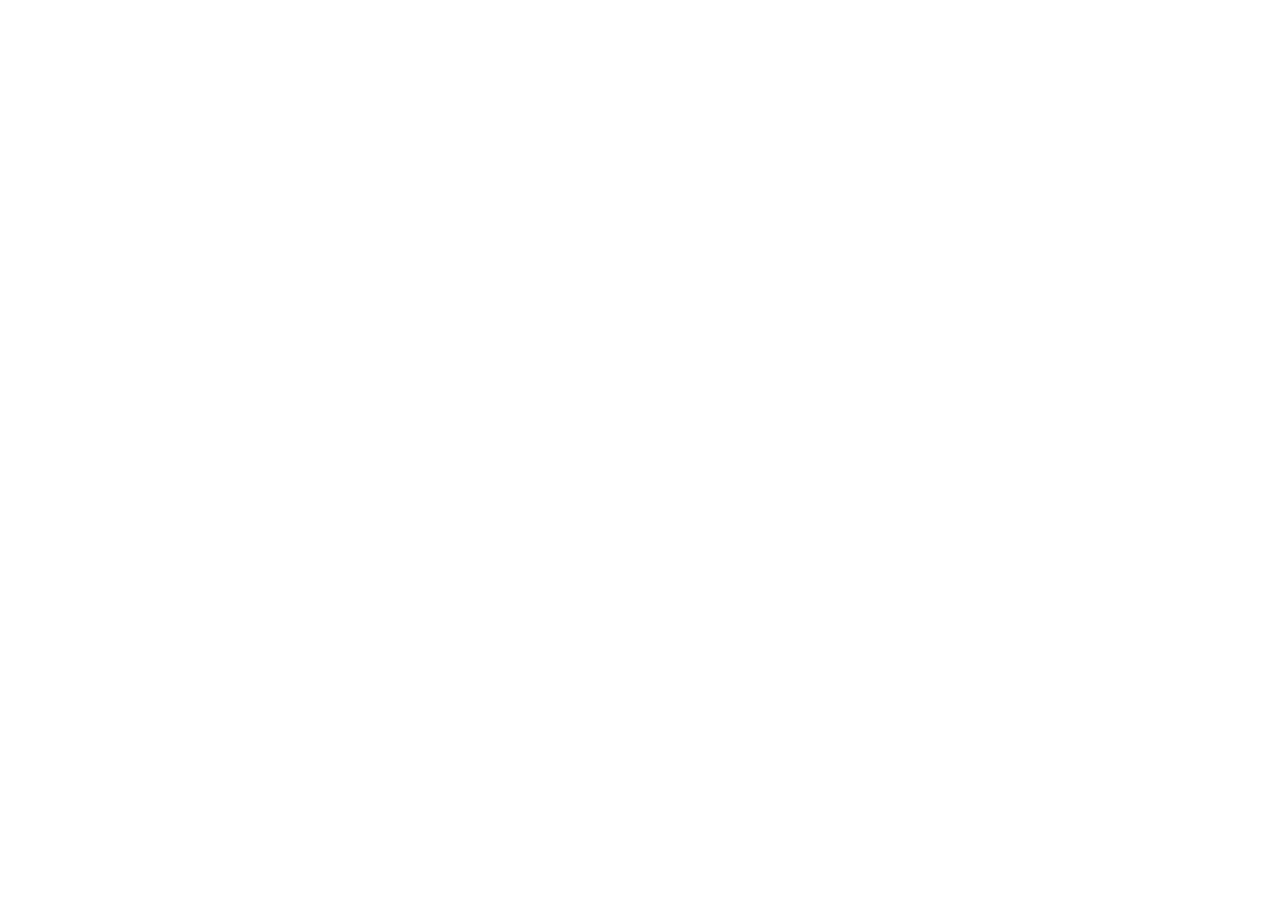
==== index.html @ b5770077 "Add files via upload" ====
<!DOCTYPE html>
<html lang="pt-BR">
<head>
  <meta charset="UTF-8" />
  <meta name="viewport" content="width=device-width, initial-scale=1.0" />
  <meta name="description" content="Apoie o trabalho open source do Maurílio via PIX ou GitHub Sponsors." />
  <title>Apoie o Maurílio</title>

  <!-- QRCode.js via CDN -->
  <script src="https://cdnjs.cloudflare.com/ajax/libs/qrcodejs/1.0.0/qrcode.min.js"></script>

  <!-- CSS (index une todos os arquivos) -->
  <link rel="stylesheet" href="./css/index.css" />
</head>
<body>

  <div class="container">
    <!-- Slots para os componentes carregados via JS -->
    <div id="slot-header"></div>
    <div id="slot-pix"></div>
    <div id="slot-github"></div>
    <div id="slot-footer"></div>
  </div>

  <!-- Entry point (ES Modules) -->
  <script type="module" src="./src/main.js"></script>

</body>
</html>
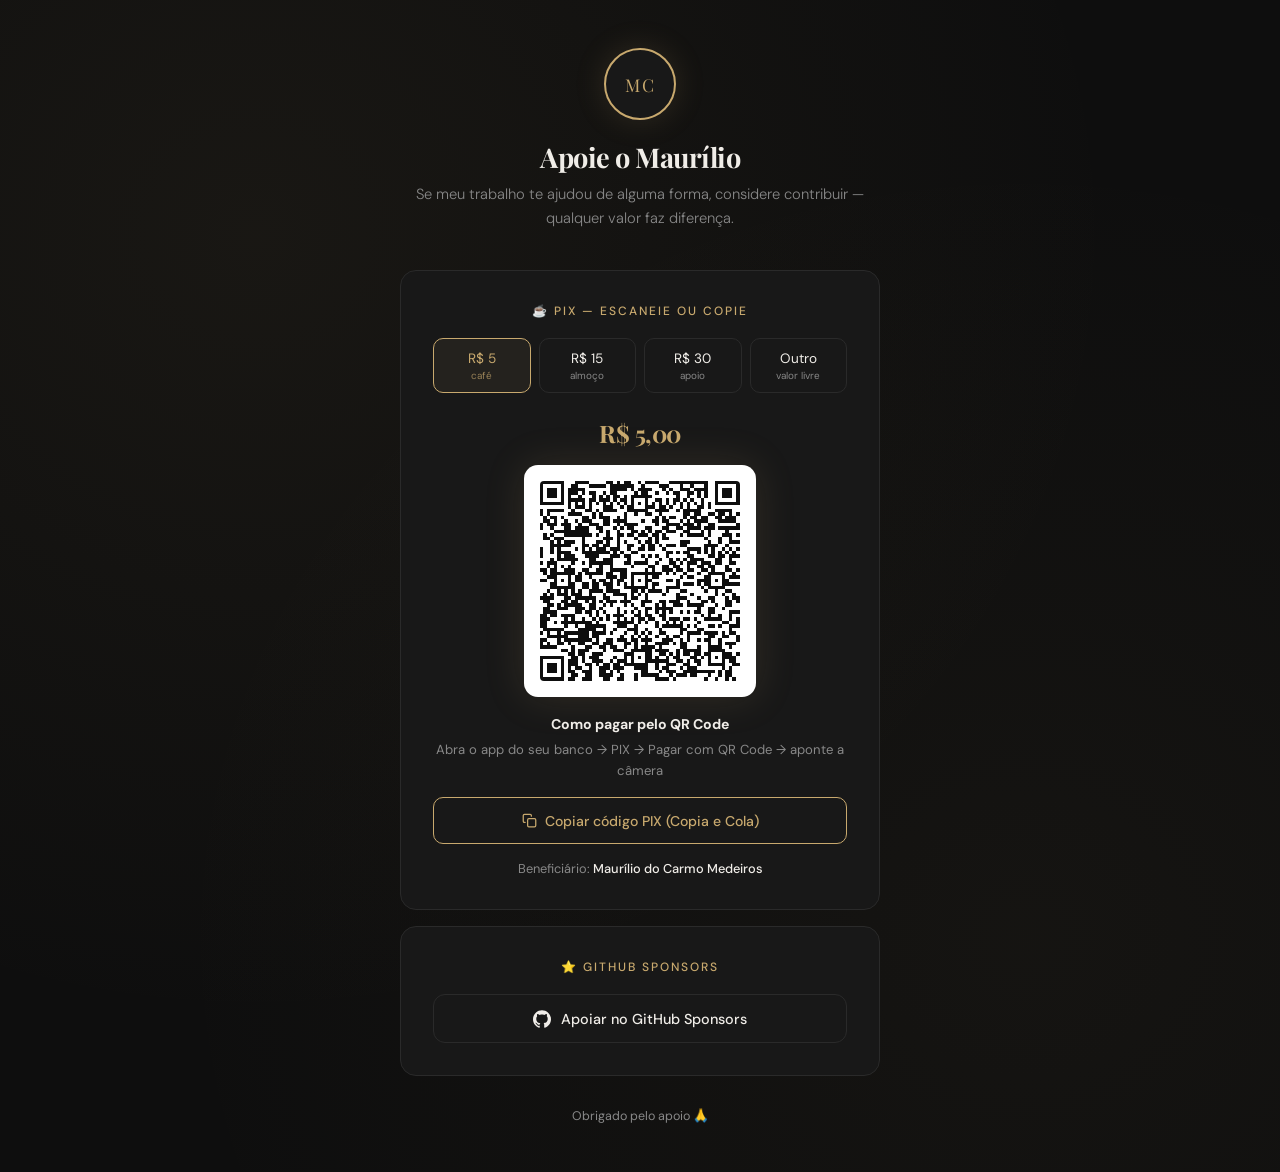
==== commit 2670ceab: "Melhora performance, acessibilidade e remove CDN externo - Auto-hospeda qrcodejs em lib/ (elimina CD" ====
--- a/index.html
+++ b/index.html
@@ -3,11 +3,28 @@
 <head>
   <meta charset="UTF-8" />
   <meta name="viewport" content="width=device-width, initial-scale=1.0" />
-  <meta name="description" content="Apoie o trabalho open source do Maurílio via PIX ou GitHub Sponsors." />
+  <meta name="theme-color" content="#0e0e0e" />
+
+  <!-- SEO & Social sharing -->
+  <meta name="description" content="Se meu trabalho open source te ajudou, considere contribuir via PIX ou GitHub Sponsors." />
+  <meta property="og:type"        content="website" />
+  <meta property="og:title"       content="Apoie o Maurílio" />
+  <meta property="og:description" content="Se meu trabalho open source te ajudou, considere contribuir via PIX ou GitHub Sponsors." />
+  <meta name="twitter:card"        content="summary" />
+  <meta name="twitter:title"       content="Apoie o Maurílio" />
+  <meta name="twitter:description" content="Se meu trabalho open source te ajudou, considere contribuir via PIX ou GitHub Sponsors." />
+
   <title>Apoie o Maurílio</title>
 
-  <!-- QRCode.js via CDN -->
-  <script src="https://cdnjs.cloudflare.com/ajax/libs/qrcodejs/1.0.0/qrcode.min.js"></script>
+  <!-- Favicon -->
+  <link rel="icon" type="image/svg+xml" href="./icons/favicon.svg" />
+
+  <!-- Font preconnect -->
+  <link rel="preconnect" href="https://fonts.googleapis.com" />
+  <link rel="preconnect" href="https://fonts.gstatic.com" crossorigin />
+
+  <!-- QRCode.js — auto-hospedado (sem CDN externo) -->
+  <script src="./lib/qrcode.min.js" defer></script>
 
   <!-- CSS (index une todos os arquivos) -->
   <link rel="stylesheet" href="./css/index.css" />
@@ -15,14 +32,57 @@
 <body>
 
   <div class="container">
-    <!-- Slots para os componentes carregados via JS -->
-    <div id="slot-header"></div>
-    <div id="slot-pix"></div>
-    <div id="slot-github"></div>
-    <div id="slot-footer"></div>
+
+    <!-- Header skeleton -->
+    <div id="slot-header">
+      <div class="sk-header">
+        <div class="sk sk-circle"></div>
+        <div class="sk sk-title"></div>
+        <div class="sk sk-text"></div>
+        <div class="sk sk-text sk-text--short"></div>
+      </div>
+    </div>
+
+    <!-- PIX card skeleton -->
+    <div id="slot-pix">
+      <div class="sk-card">
+        <div class="sk sk-label"></div>
+        <div class="sk-amounts">
+          <div class="sk sk-btn"></div>
+          <div class="sk sk-btn"></div>
+          <div class="sk sk-btn"></div>
+          <div class="sk sk-btn"></div>
+        </div>
+        <div class="sk-qr-area">
+          <div class="sk sk-qr"></div>
+          <div class="sk sk-btn-full"></div>
+        </div>
+      </div>
+    </div>
+
+    <!-- GitHub card skeleton -->
+    <div id="slot-github">
+      <div class="sk-card">
+        <div class="sk sk-label"></div>
+        <div class="sk sk-btn-full"></div>
+      </div>
+    </div>
+
+    <!-- Footer skeleton -->
+    <div id="slot-footer">
+      <div class="sk sk-footer"></div>
+    </div>
+
   </div>
 
-  <!-- Entry point (ES Modules) -->
+  <noscript>
+    <style>.container { display: none; }</style>
+    <div style="text-align:center;padding:3rem;color:#f0ede8;font-family:sans-serif;">
+      JavaScript é necessário para carregar esta página.
+    </div>
+  </noscript>
+
+  <!-- Entry point (ES Modules — defer implícito) -->
   <script type="module" src="./src/main.js"></script>
 
 </body>
--- a/css/index.css
+++ b/css/index.css
@@ -0,0 +1,9 @@
+/* ── CSS Index — imports all stylesheets in order ───────────── */
+@import url('https://fonts.googleapis.com/css2?family=Playfair+Display:wght@400;700&family=DM+Sans:wght@300;400;500&display=swap');
+@import 'base.css';
+@import 'skeleton.css';
+@import 'header.css';
+@import 'components.css';
+@import 'footer.css';
+@import 'mobile.css';
+@import 'desktop.css';
